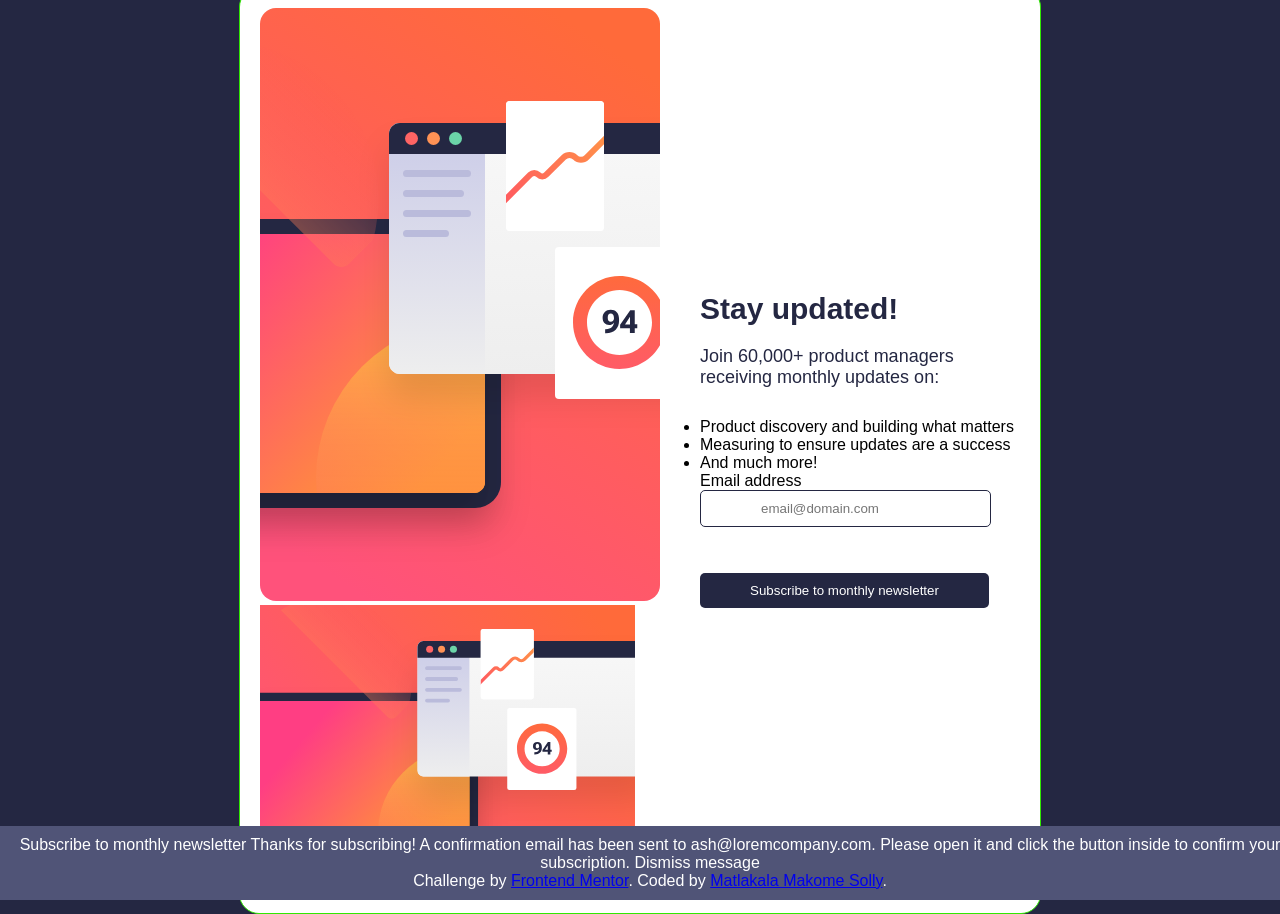
==== index.html @ 6cf30cba "Add files via upload" ====
<!DOCTYPE html>
<html lang="en">
<head>
  <meta charset="UTF-8">
  <meta name="viewport" content="width=device-width, initial-scale=1.0"> <!-- displays site properly based on user's device -->

  <link rel="icon" type="image/png" sizes="32x32" href="./assets/images/favicon-32x32.png">
  
  <title>Frontend Mentor | Newsletter sign-up form with success message</title>

  <!-- Feel free to remove these styles or customise in your own stylesheet 👍 -->
  <link rel="stylesheet" type="text/css" href="css/styles.css">
</head>
<body>

  <!-- Sign-up form start -->
<div class="container">
    
    <div class="newsletter-right">
      <img src="./assets/images/illustration-sign-up-desktop.svg" alt="Sign-up form illustration" class="desktop-image">
      <img src="./assets/images/illustration-sign-up-mobile.svg" alt="Sign-up form illustration" class="mobile-image"> 
    </div>
      <div class="content-left">
      <h2>Stay updated!</h2>

 <p>  Join 60,000+ product managers receiving monthly updates on: </p>

<ul> <li>Product discovery and building what matters</li>
      <li>Measuring to ensure updates are a success</li>
      <li>And much more!</li> 
</ul>

<form id="subscribe">

    <label>Email address</label><br>

    <input type="text" id="email" placeholder="email@domain.com">
    <br>

    <span id="emailError"></span>
    <br><br>

    <button type="submit">
        Subscribe to monthly newsletter
    </button>

</form>
        </div>
    

</div>
 <script src="js/script.js"></script>
</body> <br>
<footer>
  Subscribe to monthly newsletter

  <!-- Sign-up form end -->

  <!-- Success message start -->

  Thanks for subscribing!

  A confirmation email has been sent to ash@loremcompany.com. 
  Please open it and click the button inside to confirm your subscription.

  Dismiss message

  <!-- Success message end -->
  
  <div class="attribution">
    Challenge by <a href="https://www.frontendmentor.io?ref=challenge" target="_blank">Frontend Mentor</a>. 
    Coded by <a href="#">Matlakala Makome Solly</a>.  
</footer>

</html>
---- css/styles.css ----
*
{   margin: 0;
    padding: 0;
    font-family: 'Public Sans', Roboto-Bold, sans-serif;
}

body {
    display: flex;
    background-color: hsl(234, 29%, 20%);
    align-items: center;
    justify-content: center;
    height: 100vh;
}
.container {
    width: 800px;
    max-width: 90%;
    background: white;
    margin: 50px auto;
    border: 1px solid hsl(108, 98%, 46%);
    border-radius: 20px;
    overflow: hidden;
    align-items: center;
    display: flex;
}


.content-left {
    flex: 1 1 50%;
    width: 100%;
    height: 100%;
    display: block;
    object-fit: cover;
    padding: 20px;
}
.newsletter-right {
    flex: 1 1 50%;
    padding: 20px;

}
.content-left h2{
    font-size: 30px;
    color: hsl(234, 29%, 20%);
    margin-bottom: 20px;
}
.content-left p{
    font-size: 18px;
    color: hsl(234, 29%, 20%);
    margin-bottom: 30px;
}

input[type="text"]{
    width: auto;
    padding: 10px 60px;
    border: 1px solid hsl(234, 29%, 20%);
    border-radius: 5px;
    margin-bottom: 10px;
}
button{
    background-color: hsl(234, 29%, 20%);
    color: #fff;
    border: none;
    padding: 10px 50px;
    border-radius: 5px;
    cursor: pointer;
}

.form-container{
    display: flex;
    flex-direction: column;
    align-items: center;
}

span{
    color: red;
    font-size: 15px;
}

footer {
    background-color: hsl(234, 20%, 39%);
    color: white;
    text-align: center;
    padding: 10px;
    position: fixed;
    bottom: 0;
    left: 0;
    width: 100%;
}
@media (max-width: 768px) {
    .container {
        flex-direction: column;
    }
    .content-left, .newsletter-right {
        flex: 50%;
    }
    .newsletter-right .desktop-image {
        display: none;
    }
    .newsletter-right .mobile-image {
        display: block;
        order: 1;
    }
}
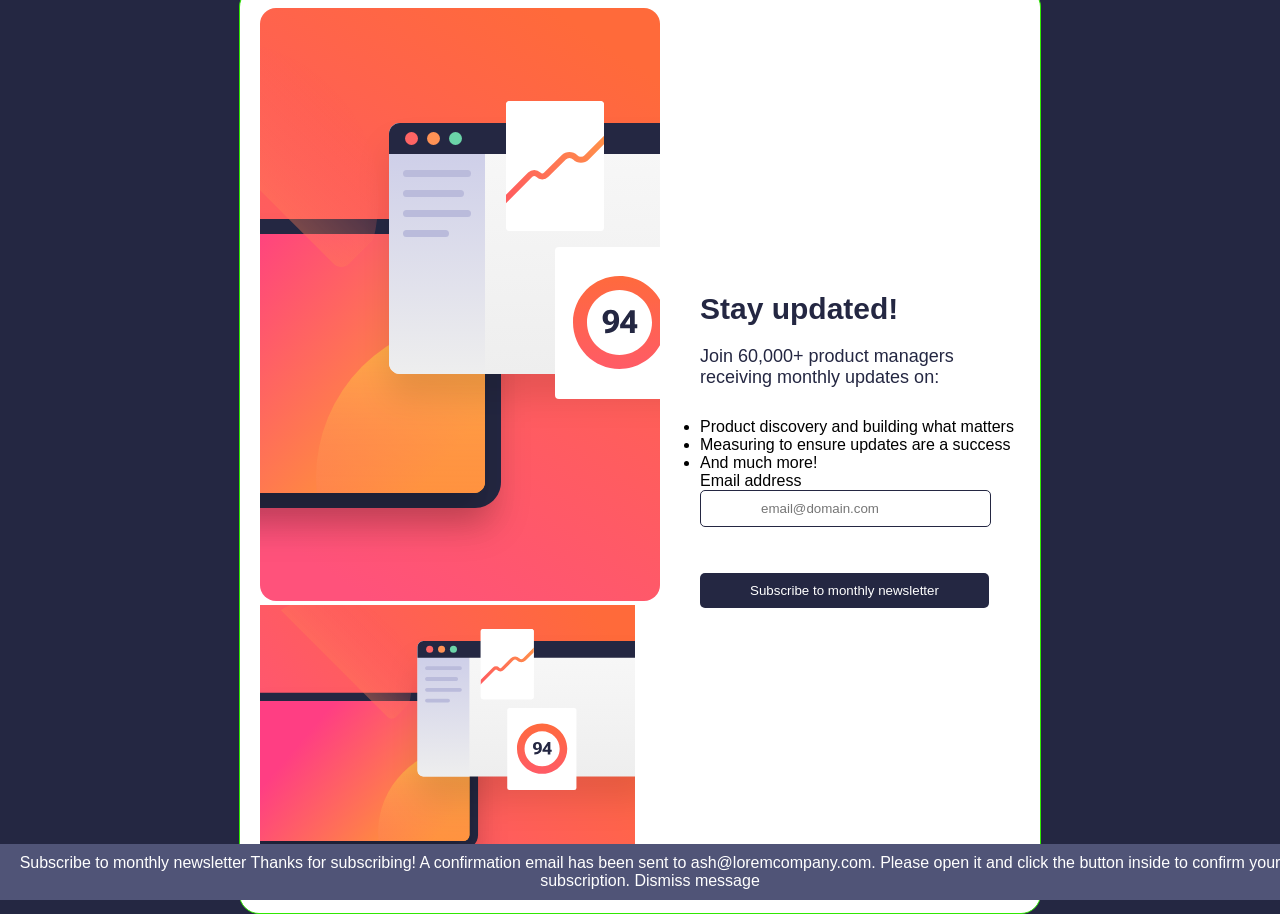
==== commit 0e7f8325: "Remove attribution from index.html Removed attribution section from the footer." ====
--- a/index.html
+++ b/index.html
@@ -67,9 +67,7 @@
 
   <!-- Success message end -->
   
-  <div class="attribution">
-    Challenge by <a href="https://www.frontendmentor.io?ref=challenge" target="_blank">Frontend Mentor</a>. 
-    Coded by <a href="#">Matlakala Makome Solly</a>.  
+   
 </footer>
 
-</html>+</html>
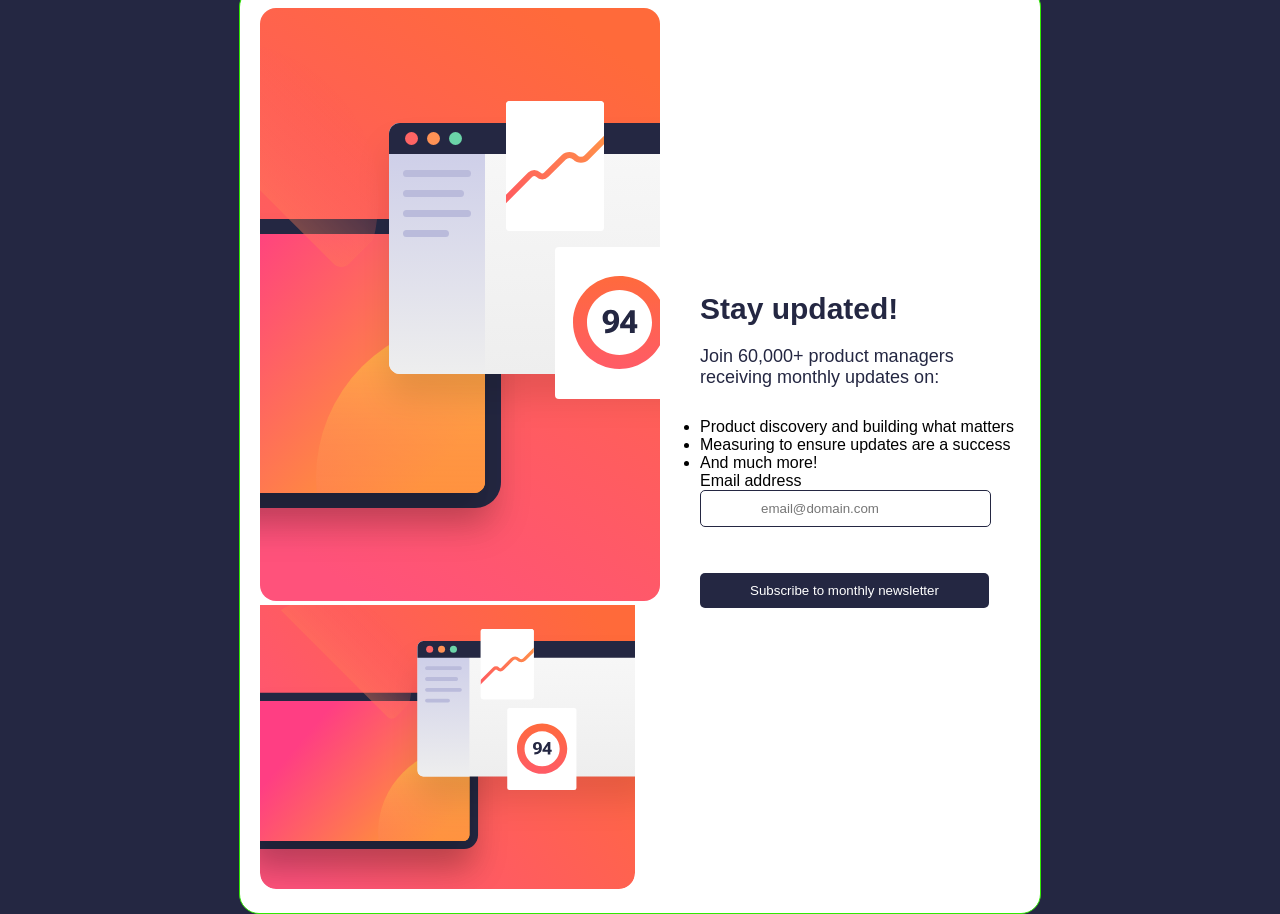
==== commit d9e66bc4: "Remove footer with newsletter subscription information Removed footer section containing newsletter " ====
--- a/index.html
+++ b/index.html
@@ -51,23 +51,6 @@
 </div>
  <script src="js/script.js"></script>
 </body> <br>
-<footer>
-  Subscribe to monthly newsletter
 
-  <!-- Sign-up form end -->
-
-  <!-- Success message start -->
-
-  Thanks for subscribing!
-
-  A confirmation email has been sent to ash@loremcompany.com. 
-  Please open it and click the button inside to confirm your subscription.
-
-  Dismiss message
-
-  <!-- Success message end -->
-  
-   
-</footer>
 
 </html>
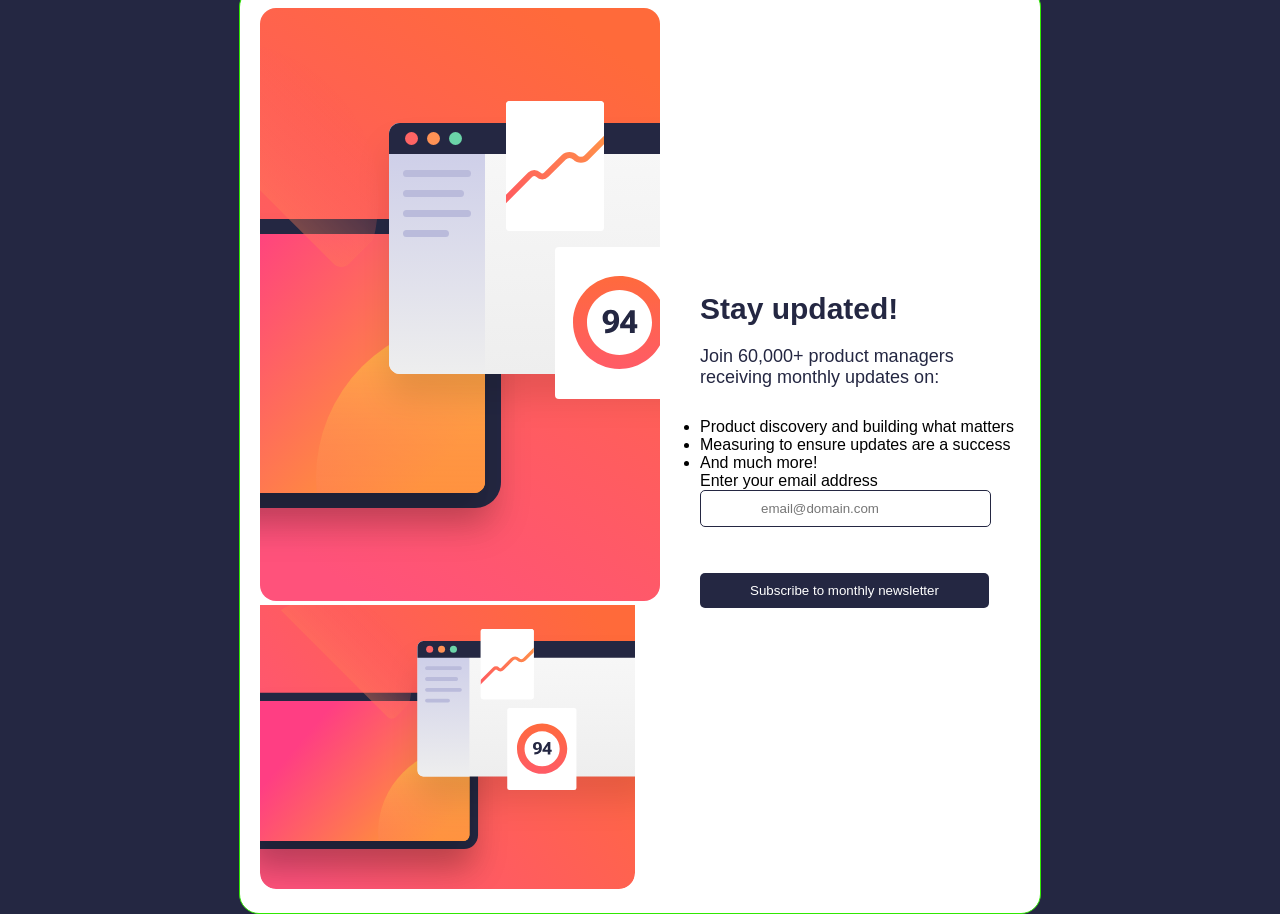
==== commit fe14d49c: "Update email label text for clarity" ====
--- a/index.html
+++ b/index.html
@@ -21,7 +21,7 @@
       <img src="./assets/images/illustration-sign-up-mobile.svg" alt="Sign-up form illustration" class="mobile-image"> 
     </div>
       <div class="content-left">
-      <h2>Stay updated!</h2>
+      <h2>Stay updated! </h2>
 
  <p>  Join 60,000+ product managers receiving monthly updates on: </p>
 
@@ -32,7 +32,7 @@
 
 <form id="subscribe">
 
-    <label>Email address</label><br>
+    <label> Enter your email address</label><br>
 
     <input type="text" id="email" placeholder="email@domain.com">
     <br>
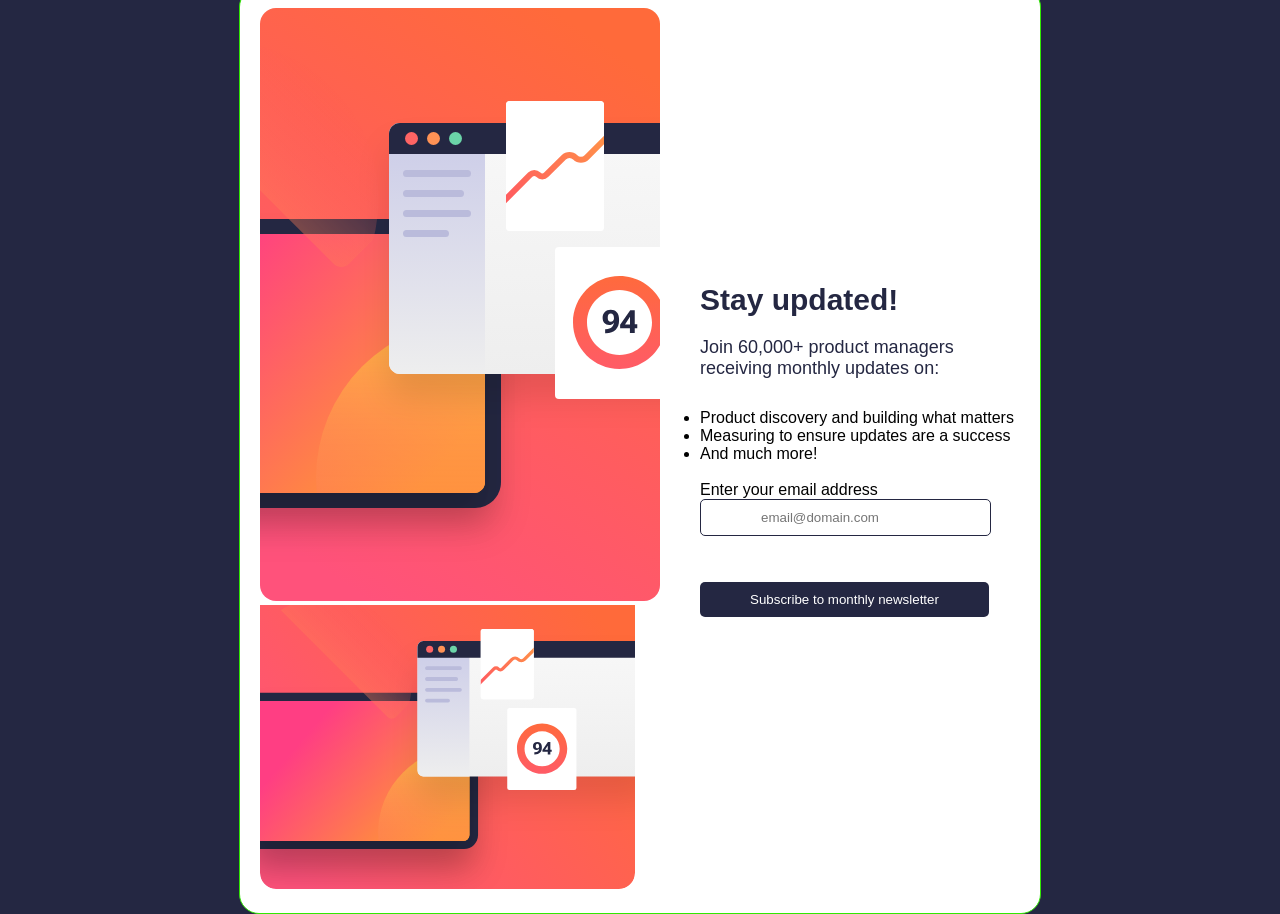
==== commit 33692e61: "Fix HTML closing tag for unordered list" ====
--- a/index.html
+++ b/index.html
@@ -28,7 +28,7 @@
 <ul> <li>Product discovery and building what matters</li>
       <li>Measuring to ensure updates are a success</li>
       <li>And much more!</li> 
-</ul>
+</ul> <br>
 
 <form id="subscribe">
 
